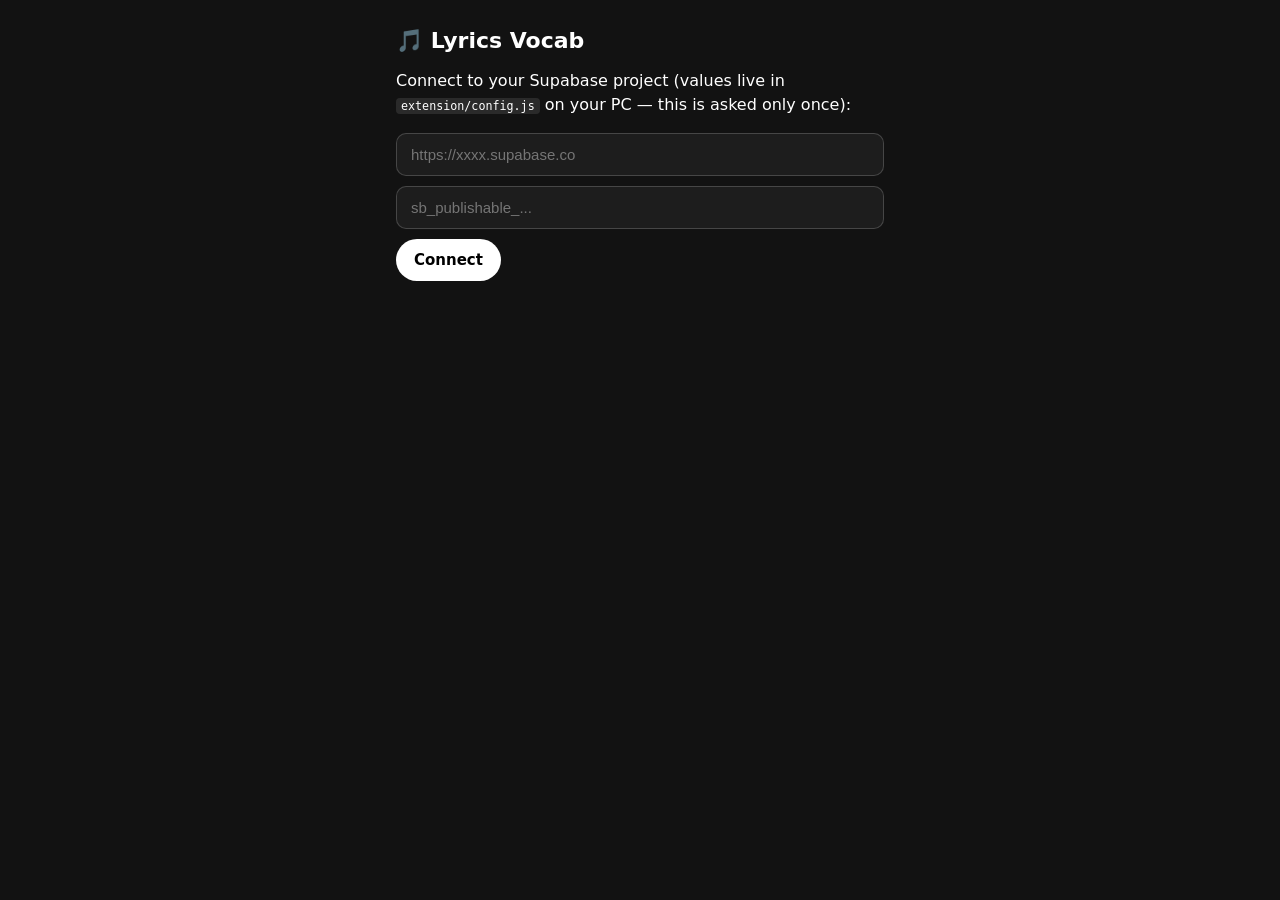
==== companion/index.html @ 977195aa "M1-M5: synced lyrics, word capture, phone companion with Supabase sync Chrome extension: song detect" ====
<!DOCTYPE html>
<!-- companion/index.html — the phone shell.
     Reuses the extension's provider modules via relative paths (the repo is
     served whole, so ../extension/... resolves on GitHub Pages too). -->
<html lang="en">
<head>
  <meta charset="utf-8" />
  <meta name="viewport" content="width=device-width, initial-scale=1, viewport-fit=cover" />
  <meta name="theme-color" content="#121212" />
  <title>Lyrics Vocab</title>
  <link rel="stylesheet" href="styles.css" />
</head>
<body>
  <!-- One-time setup: Supabase values are pasted here and kept in
       localStorage. They are never part of the (public) repo. -->
  <section id="setup" class="screen" hidden>
    <h1>🎵 Lyrics Vocab</h1>
    <p>Connect to your Supabase project (values live in <code>extension/config.js</code> on your PC — this is asked only once):</p>
    <input id="setup-url" type="url" placeholder="https://xxxx.supabase.co" autocomplete="off" />
    <input id="setup-key" type="text" placeholder="sb_publishable_..." autocomplete="off" />
    <button id="setup-save" class="primary">Connect</button>
    <p id="setup-status" class="status"></p>
  </section>

  <section id="app" class="screen" hidden>
    <nav>
      <button id="tab-review" class="tab active">Review</button>
      <button id="tab-search" class="tab">Search</button>
    </nav>

    <!-- Flashcards -->
    <div id="review">
      <p id="due-info" class="status"></p>
      <div id="card" hidden>
        <div id="card-word"></div>
        <div id="card-song"></div>
        <div id="card-back" hidden>
          <div id="card-trans"></div>
          <div id="card-meaning"></div>
          <div id="card-line"></div>
        </div>
        <p id="card-hint" class="status">tap the card to reveal</p>
      </div>
      <div id="grade" hidden>
        <button id="grade-no">✗ Didn't know</button>
        <button id="grade-yes" class="primary">✓ Knew it</button>
      </div>
    </div>

    <!-- Manual song search → tappable lyrics -->
    <div id="search" hidden>
      <input id="search-artist" type="text" placeholder="Artist" autocomplete="off" />
      <input id="search-title" type="text" placeholder="Song title" autocomplete="off" />
      <button id="search-go" class="primary">Find lyrics</button>
      <p id="search-status" class="status"></p>
      <div id="search-lyrics"></div>
    </div>
  </section>

  <!-- Tapped-word bottom sheet -->
  <div id="sheet" hidden>
    <div id="sheet-word"></div>
    <div id="sheet-trans"></div>
    <div id="sheet-defs"></div>
    <div class="sheet-row">
      <button id="sheet-save" class="primary">★ Save word</button>
      <button id="sheet-close">Close</button>
    </div>
  </div>

  <script src="../extension/lyricsProvider.js"></script>
  <script src="../extension/meaningProvider.js"></script>
  <script src="../extension/syncProvider.js"></script>
  <script src="app.js"></script>
</body>
</html>
---- companion/styles.css ----
/* styles.css — phone-first, dark, matching the extension's look. */

* { box-sizing: border-box; }

body {
  margin: 0;
  background: #121212;
  color: #fff;
  font-family: Roboto, system-ui, Arial, sans-serif;
  -webkit-tap-highlight-color: transparent;
}

.screen { padding: 20px 16px calc(20px + env(safe-area-inset-bottom)); max-width: 520px; margin: 0 auto; }

h1 { font-size: 22px; margin: 8px 0 12px; }
p { line-height: 1.5; }
code { background: rgba(255,255,255,0.1); padding: 1px 5px; border-radius: 4px; font-size: 0.9em; }

input {
  display: block;
  width: 100%;
  margin: 10px 0;
  padding: 12px 14px;
  border: 1px solid rgba(255, 255, 255, 0.18);
  border-radius: 10px;
  background: #1d1d1d;
  color: #fff;
  font-size: 15px;
}
input:focus { outline: none; border-color: #ffd54f; }

button {
  all: unset;
  padding: 12px 18px;
  border-radius: 999px;
  background: rgba(255, 255, 255, 0.12);
  color: #fff;
  font-size: 15px;
  font-weight: 600;
  text-align: center;
  cursor: pointer;
}
button.primary { background: #fff; color: #000; }
button:active { opacity: 0.75; }

.status { color: #9a9a9a; font-size: 13.5px; }

/* tabs */
nav { display: flex; gap: 8px; margin-bottom: 18px; }
.tab { flex: 1; background: rgba(255, 255, 255, 0.08); }
.tab.active { background: #fff; color: #000; }

/* flashcard */
#card {
  margin-top: 14px;
  padding: 26px 20px;
  border-radius: 16px;
  background: #1d1d1d;
  border: 1px solid rgba(255, 255, 255, 0.1);
  text-align: center;
  cursor: pointer;
}
#card-word { font-size: 30px; font-weight: 700; }
#card-song { margin-top: 6px; font-size: 12.5px; color: #8f8f8f; }
#card-back { margin-top: 18px; border-top: 1px solid rgba(255,255,255,0.1); padding-top: 16px; }
#card-trans { font-size: 22px; font-weight: 600; color: #ffd54f; }
#card-meaning { margin-top: 10px; font-size: 14px; color: #cfcfcf; line-height: 1.45; }
#card-line { margin-top: 12px; font-size: 13px; font-style: italic; color: #9a9a9a; }
#card-hint { margin-top: 14px; }

#grade { display: flex; gap: 10px; margin-top: 16px; }
#grade button { flex: 1; }
#grade-no { background: rgba(255, 110, 110, 0.18); color: #ff9d9d; }

/* search + lyrics */
#search-lyrics { margin-top: 16px; padding-bottom: 40px; }
.lyr-line { margin: 0 0 13px; font-size: 16px; line-height: 1.5; color: #d6d6d6; }
.lyr-word { cursor: pointer; border-radius: 3px; }
.lyr-word:active, .lyr-word:hover { background: rgba(255, 255, 255, 0.2); }

/* bottom sheet for tapped words */
#sheet {
  position: fixed;
  left: 0; right: 0; bottom: 0;
  z-index: 100;
  padding: 18px 20px calc(18px + env(safe-area-inset-bottom));
  background: #1d1d1d;
  border-top: 1px solid rgba(255, 255, 255, 0.15);
  border-radius: 16px 16px 0 0;
  box-shadow: 0 -10px 30px rgba(0, 0, 0, 0.6);
  max-height: 60vh;
  overflow-y: auto;
}
#sheet-word { font-size: 20px; font-weight: 700; text-transform: lowercase; }
#sheet-trans { margin-top: 4px; font-size: 17px; font-weight: 600; color: #ffd54f; }
#sheet-defs { margin-top: 8px; font-size: 13.5px; color: #cfcfcf; line-height: 1.45; }
.sheet-row { display: flex; gap: 10px; margin-top: 14px; }
.sheet-row button { flex: 1; }
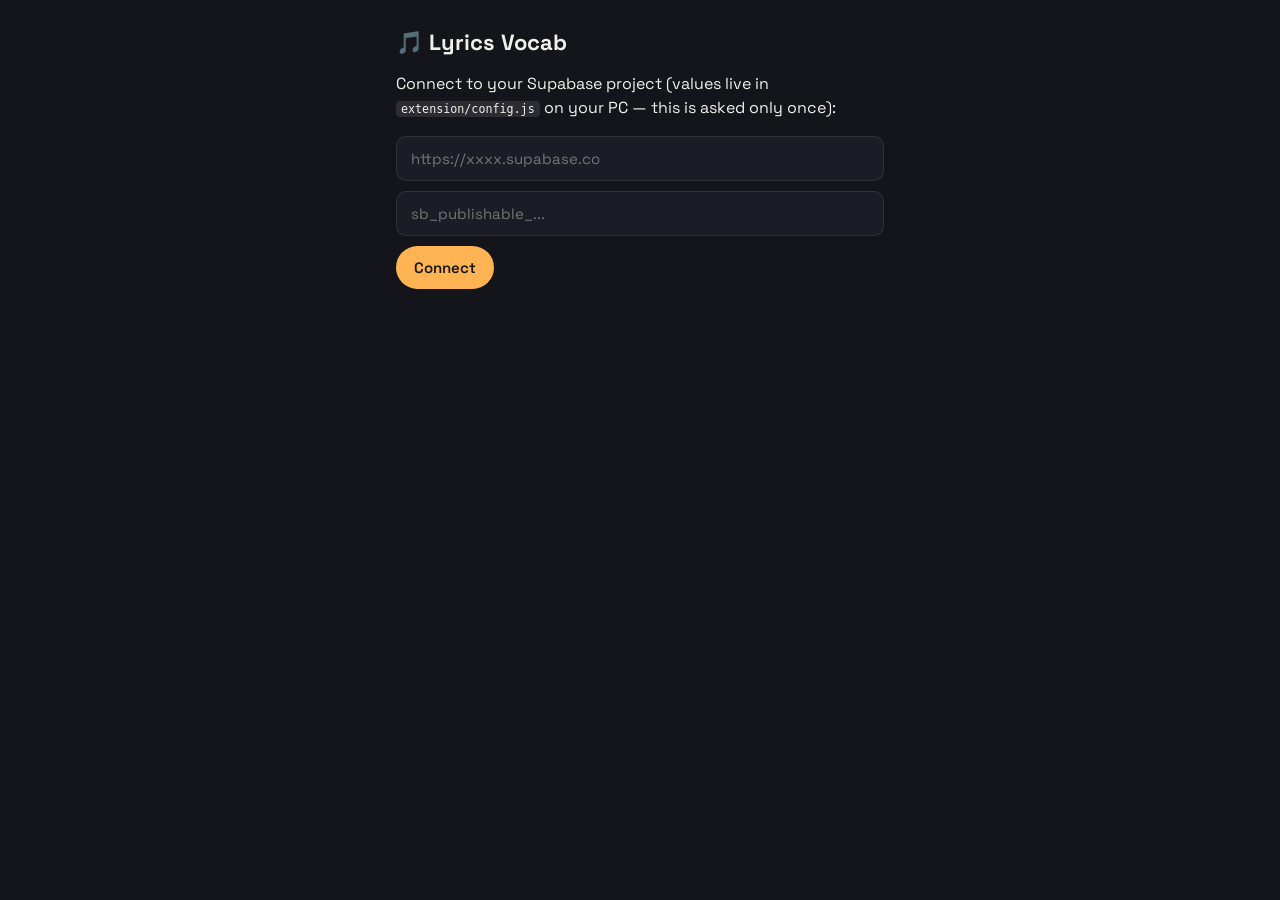
==== commit c5db2f6d: "M6: display settings + design system overhaul Settings drawer in the lyrics panel (theme, accent, fo" ====
--- a/companion/index.html
+++ b/companion/index.html
@@ -6,8 +6,10 @@
 <head>
   <meta charset="utf-8" />
   <meta name="viewport" content="width=device-width, initial-scale=1, viewport-fit=cover" />
-  <meta name="theme-color" content="#121212" />
+  <meta name="theme-color" content="#14141b" />
   <title>Lyrics Vocab</title>
+  <link rel="preconnect" href="https://fonts.gstatic.com" crossorigin />
+  <link href="https://fonts.googleapis.com/css2?family=Space+Grotesk:wght@300..700&display=swap" rel="stylesheet" />
   <link rel="stylesheet" href="styles.css" />
 </head>
 <body>
--- a/companion/styles.css
+++ b/companion/styles.css
@@ -1,12 +1,22 @@
-/* styles.css — phone-first, dark, matching the extension's look. */
+/* styles.css — phone-first, matching the extension's design tokens:
+   indigo-tinted charcoal, warm off-white, amber accent, Space Grotesk. */
+
+:root {
+  --bg: #14141b;
+  --surface: #1c1c26;
+  --text: #f2f0eb;
+  --dim: #8b8b98;
+  --line: rgba(255, 255, 255, 0.09);
+  --accent: #ffb454;
+}
 
 * { box-sizing: border-box; }
 
 body {
   margin: 0;
-  background: #121212;
-  color: #fff;
-  font-family: Roboto, system-ui, Arial, sans-serif;
+  background: var(--bg);
+  color: var(--text);
+  font-family: "Space Grotesk", "Segoe UI", system-ui, sans-serif;
   -webkit-tap-highlight-color: transparent;
 }
 
@@ -21,62 +31,64 @@
   width: 100%;
   margin: 10px 0;
   padding: 12px 14px;
-  border: 1px solid rgba(255, 255, 255, 0.18);
+  border: 1px solid var(--line);
   border-radius: 10px;
-  background: #1d1d1d;
-  color: #fff;
+  background: var(--surface);
+  color: var(--text);
   font-size: 15px;
+  font-family: inherit;
 }
-input:focus { outline: none; border-color: #ffd54f; }
+input:focus { outline: none; border-color: var(--accent); }
 
 button {
   all: unset;
   padding: 12px 18px;
   border-radius: 999px;
-  background: rgba(255, 255, 255, 0.12);
-  color: #fff;
+  background: var(--line);
+  color: var(--text);
   font-size: 15px;
   font-weight: 600;
+  font-family: inherit;
   text-align: center;
   cursor: pointer;
 }
-button.primary { background: #fff; color: #000; }
+button.primary { background: var(--accent); color: #17171d; }
 button:active { opacity: 0.75; }
 
-.status { color: #9a9a9a; font-size: 13.5px; }
+.status { color: var(--dim); font-size: 13.5px; }
 
 /* tabs */
 nav { display: flex; gap: 8px; margin-bottom: 18px; }
-.tab { flex: 1; background: rgba(255, 255, 255, 0.08); }
-.tab.active { background: #fff; color: #000; }
+.tab { flex: 1; background: var(--line); }
+.tab.active { background: var(--accent); color: #17171d; }
 
 /* flashcard */
 #card {
   margin-top: 14px;
-  padding: 26px 20px;
-  border-radius: 16px;
-  background: #1d1d1d;
-  border: 1px solid rgba(255, 255, 255, 0.1);
+  padding: 28px 20px;
+  border-radius: 18px;
+  background: var(--surface);
+  border: 1px solid var(--line);
   text-align: center;
   cursor: pointer;
 }
-#card-word { font-size: 30px; font-weight: 700; }
-#card-song { margin-top: 6px; font-size: 12.5px; color: #8f8f8f; }
-#card-back { margin-top: 18px; border-top: 1px solid rgba(255,255,255,0.1); padding-top: 16px; }
-#card-trans { font-size: 22px; font-weight: 600; color: #ffd54f; }
-#card-meaning { margin-top: 10px; font-size: 14px; color: #cfcfcf; line-height: 1.45; }
-#card-line { margin-top: 12px; font-size: 13px; font-style: italic; color: #9a9a9a; }
+#card-word { font-size: 32px; font-weight: 700; letter-spacing: -0.01em; }
+#card-song { margin-top: 6px; font-size: 12.5px; color: var(--dim); }
+#card-back { margin-top: 18px; border-top: 1px solid var(--line); padding-top: 16px; }
+#card-trans { font-size: 22px; font-weight: 600; color: var(--accent); }
+#card-meaning { margin-top: 10px; font-size: 14px; color: var(--text); opacity: 0.8; line-height: 1.45; }
+#card-line { margin-top: 12px; font-size: 13px; font-style: italic; color: var(--dim); }
 #card-hint { margin-top: 14px; }
 
 #grade { display: flex; gap: 10px; margin-top: 16px; }
 #grade button { flex: 1; }
-#grade-no { background: rgba(255, 110, 110, 0.18); color: #ff9d9d; }
+#grade-no { background: rgba(255, 110, 110, 0.16); color: #ff9d9d; }
 
 /* search + lyrics */
 #search-lyrics { margin-top: 16px; padding-bottom: 40px; }
-.lyr-line { margin: 0 0 13px; font-size: 16px; line-height: 1.5; color: #d6d6d6; }
+.lyr-line { margin: 0 0 13px; font-size: 16px; line-height: 1.55; color: var(--text); opacity: 0.9; }
 .lyr-word { cursor: pointer; border-radius: 3px; }
-.lyr-word:active, .lyr-word:hover { background: rgba(255, 255, 255, 0.2); }
+.lyr-word:active, .lyr-word:hover { background: rgba(255, 180, 84, 0.25); }
 
 /* bottom sheet for tapped words */
 #sheet {
@@ -84,15 +96,15 @@
   left: 0; right: 0; bottom: 0;
   z-index: 100;
   padding: 18px 20px calc(18px + env(safe-area-inset-bottom));
-  background: #1d1d1d;
-  border-top: 1px solid rgba(255, 255, 255, 0.15);
-  border-radius: 16px 16px 0 0;
+  background: var(--surface);
+  border-top: 1px solid var(--line);
+  border-radius: 18px 18px 0 0;
   box-shadow: 0 -10px 30px rgba(0, 0, 0, 0.6);
   max-height: 60vh;
   overflow-y: auto;
 }
 #sheet-word { font-size: 20px; font-weight: 700; text-transform: lowercase; }
-#sheet-trans { margin-top: 4px; font-size: 17px; font-weight: 600; color: #ffd54f; }
-#sheet-defs { margin-top: 8px; font-size: 13.5px; color: #cfcfcf; line-height: 1.45; }
+#sheet-trans { margin-top: 4px; font-size: 17px; font-weight: 600; color: var(--accent); }
+#sheet-defs { margin-top: 8px; font-size: 13.5px; color: var(--text); opacity: 0.8; line-height: 1.45; }
 .sheet-row { display: flex; gap: 10px; margin-top: 14px; }
 .sheet-row button { flex: 1; }
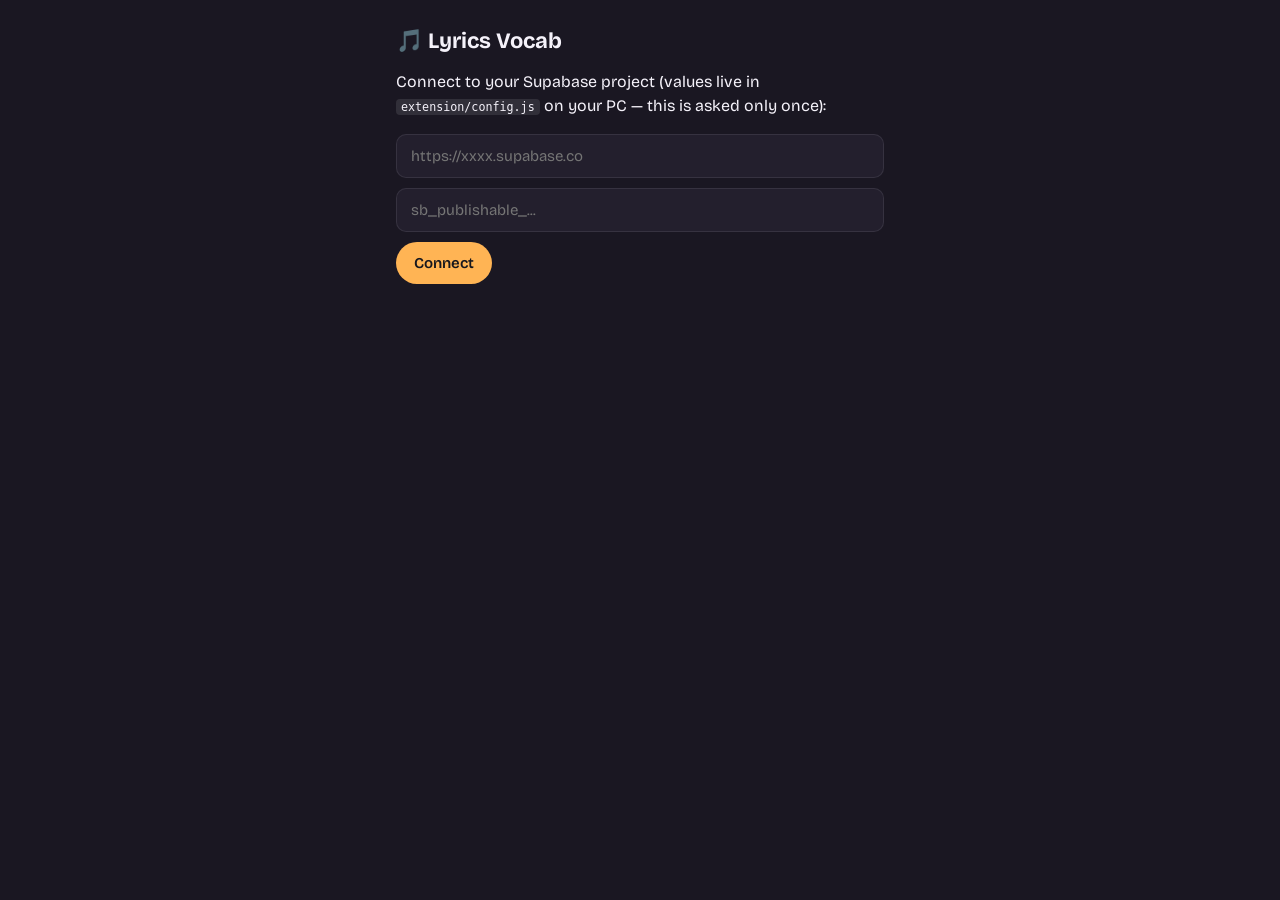
==== commit cddbc072: "UX redesign v2: a design system built around your words Lyrics are the hero and chrome recedes. Sung" ====
--- a/companion/index.html
+++ b/companion/index.html
@@ -6,10 +6,10 @@
 <head>
   <meta charset="utf-8" />
   <meta name="viewport" content="width=device-width, initial-scale=1, viewport-fit=cover" />
-  <meta name="theme-color" content="#14141b" />
+  <meta name="theme-color" content="#1a1722" />
   <title>Lyrics Vocab</title>
   <link rel="preconnect" href="https://fonts.gstatic.com" crossorigin />
-  <link href="https://fonts.googleapis.com/css2?family=Space+Grotesk:wght@300..700&display=swap" rel="stylesheet" />
+  <link href="https://fonts.googleapis.com/css2?family=Bricolage+Grotesque:opsz,wght@12..96,300..800&family=Literata:ital,wght@1,400;1,500&display=swap" rel="stylesheet" />
   <link rel="stylesheet" href="styles.css" />
 </head>
 <body>
--- a/companion/styles.css
+++ b/companion/styles.css
@@ -1,13 +1,15 @@
 /* styles.css — phone-first, matching the extension's design tokens:
-   indigo-tinted charcoal, warm off-white, amber accent, Space Grotesk. */
+   Night aubergine, Ink, Haze, the amber accent for things that are yours,
+   Bricolage Grotesque for English and Literata italic for anything Spanish. */
 
 :root {
-  --bg: #14141b;
-  --surface: #1c1c26;
-  --text: #f2f0eb;
-  --dim: #8b8b98;
-  --line: rgba(255, 255, 255, 0.09);
+  --bg: #1a1722;
+  --surface: #231f2d;
+  --text: #f5f2fa;
+  --dim: #a39db2;
+  --line: rgba(245, 242, 250, 0.09);
   --accent: #ffb454;
+  --es: "Literata", Georgia, serif;
 }
 
 * { box-sizing: border-box; }
@@ -16,7 +18,7 @@
   margin: 0;
   background: var(--bg);
   color: var(--text);
-  font-family: "Space Grotesk", "Segoe UI", system-ui, sans-serif;
+  font-family: "Bricolage Grotesque", "Segoe UI", system-ui, sans-serif;
   -webkit-tap-highlight-color: transparent;
 }
 
@@ -75,9 +77,9 @@
 #card-word { font-size: 32px; font-weight: 700; letter-spacing: -0.01em; }
 #card-song { margin-top: 6px; font-size: 12.5px; color: var(--dim); }
 #card-back { margin-top: 18px; border-top: 1px solid var(--line); padding-top: 16px; }
-#card-trans { font-size: 22px; font-weight: 600; color: var(--accent); }
+#card-trans { font-family: var(--es); font-style: italic; font-size: 24px; }
 #card-meaning { margin-top: 10px; font-size: 14px; color: var(--text); opacity: 0.8; line-height: 1.45; }
-#card-line { margin-top: 12px; font-size: 13px; font-style: italic; color: var(--dim); }
+#card-line { margin-top: 12px; font-size: 13px; color: var(--dim); } /* English: never italic — italic serif means Spanish */
 #card-hint { margin-top: 14px; }
 
 #grade { display: flex; gap: 10px; margin-top: 16px; }
@@ -104,7 +106,7 @@
   overflow-y: auto;
 }
 #sheet-word { font-size: 20px; font-weight: 700; text-transform: lowercase; }
-#sheet-trans { margin-top: 4px; font-size: 17px; font-weight: 600; color: var(--accent); }
+#sheet-trans { margin-top: 4px; font-family: var(--es); font-style: italic; font-size: 19px; }
 #sheet-defs { margin-top: 8px; font-size: 13.5px; color: var(--text); opacity: 0.8; line-height: 1.45; }
 .sheet-row { display: flex; gap: 10px; margin-top: 14px; }
 .sheet-row button { flex: 1; }
